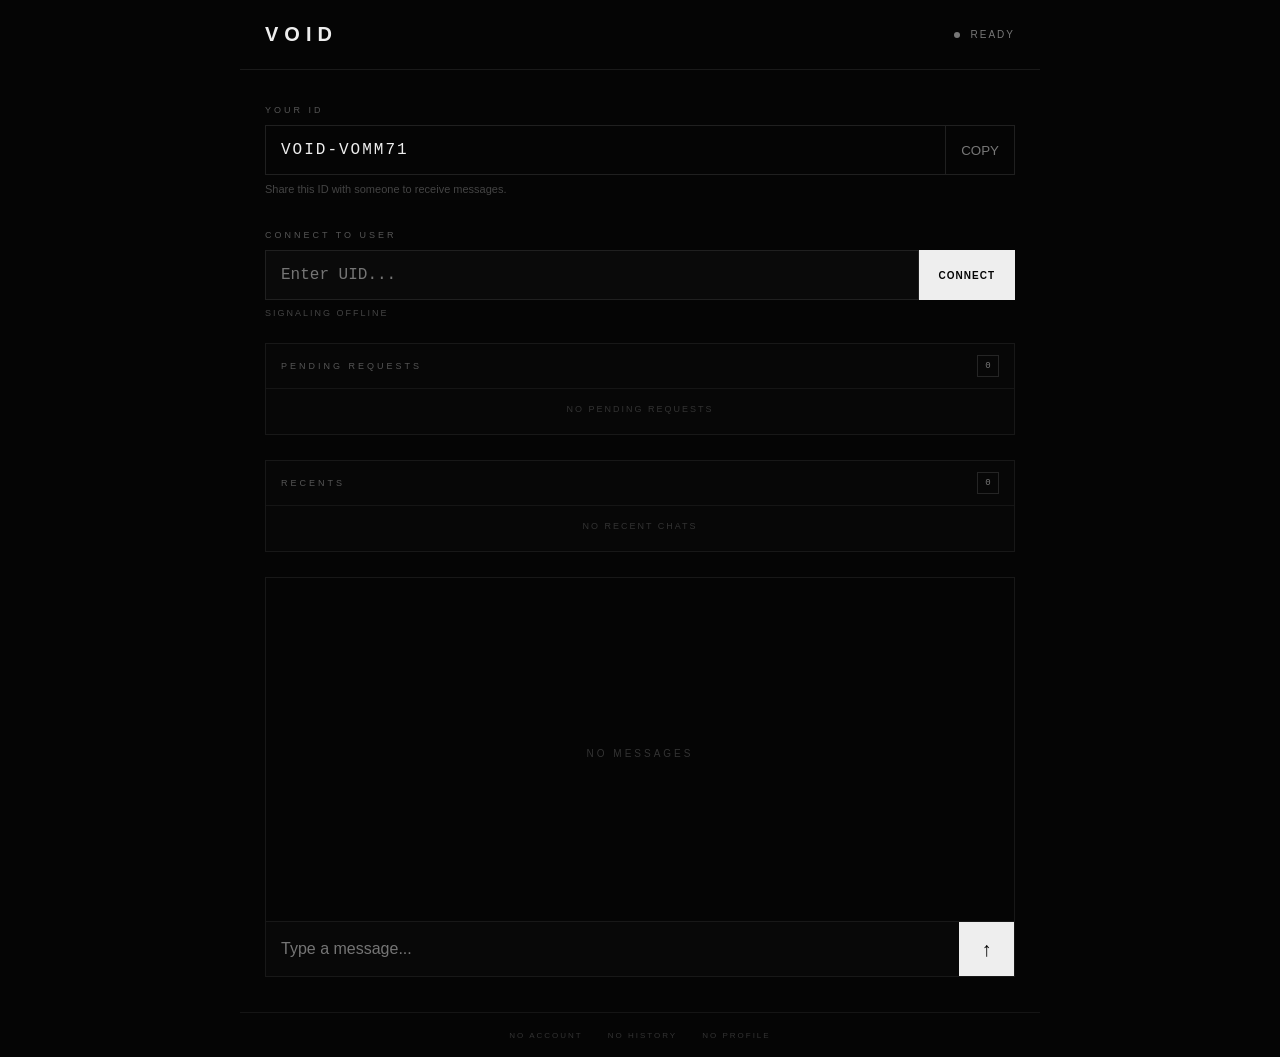
==== index.html @ 3b9ef7eb "Add files via upload" ====
<!DOCTYPE html>
<html lang="en">

<head>

    <meta charset="UTF-8">

    <meta
        name="viewport"
        content="width=device-width, initial-scale=1.0, viewport-fit=cover"
    >

    <title>VOID</title>

    <link rel="stylesheet" href="style.css">

</head>


<body>

    <div class="app">

        <header>

            <div class="logo">
                VOID
            </div>

            <div class="status">
                <span class="dot"></span>
                READY
            </div>

        </header>


        <main>

            <section class="identity">

                <p class="label">
                    YOUR ID
                </p>

                <div class="uid-box">

                    <span id="myUID">
                        Generating...
                    </span>

                    <button
                        id="copyBtn"
                        type="button"
                    >
                        COPY
                    </button>

                </div>

                <p class="hint">
                    Share this ID with someone to receive messages.
                </p>

            </section>


            <section class="connect">

                <p class="label">
                    CONNECT TO USER
                </p>

                <div class="connect-box">

                    <input
                        type="text"
                        id="targetUID"
                        placeholder="Enter UID..."
                        autocomplete="off"
                        autocapitalize="characters"
                        spellcheck="false"
                    >

                    <button
                        id="connectBtn"
                        type="button"
                    >
                        CONNECT
                    </button>

                </div>

                <div
                    id="connectionStatus"
                    class="connection-status"
                >
                    NOT CONNECTED
                </div>

            </section>


            <!-- =====================================
                 PENDING REQUESTS
            ====================================== -->

            <section class="void-panel pending-panel">

                <div class="panel-heading">

                    <p class="label">
                        PENDING REQUESTS
                    </p>

                    <span
                        id="pendingCount"
                        class="panel-count"
                    >
                        0
                    </span>

                </div>

                <div
                    id="pendingList"
                    class="pending-list"
                >

                    <div class="panel-empty">
                        NO PENDING REQUESTS
                    </div>

                </div>

            </section>


            <!-- =====================================
                 RECENTS
            ====================================== -->

            <section class="void-panel recents-panel">

                <div class="panel-heading">

                    <p class="label">
                        RECENTS
                    </p>

                    <span
                        id="recentCount"
                        class="panel-count"
                    >
                        0
                    </span>

                </div>

                <div
                    id="recentUsers"
                    class="recent-list"
                >

                    <div class="recent-empty">
                        NO RECENT CHATS
                    </div>

                </div>

            </section>


            <section class="chat">

                <div
                    id="messages"
                    class="messages"
                >

                    <div class="empty">
                        NO MESSAGES
                    </div>

                </div>


                <div class="typing-area">

                    <input
                        type="text"
                        id="messageInput"
                        placeholder="Type a message..."
                        autocomplete="off"
                        enterkeyhint="send"
                    >

                    <button
                        id="sendBtn"
                        type="button"
                        aria-label="Send message"
                    >
                        ↑
                    </button>

                </div>

            </section>


        </main>


        <footer>

            <span>
                NO ACCOUNT
            </span>

            <span>
                NO HISTORY
            </span>

            <span>
                NO PROFILE
            </span>

        </footer>


    </div>


    <script src="app.js"></script>

</body>

</html>
---- style.css ----
*
{
    box-sizing: border-box;
    margin: 0;
    padding: 0;
}


html,
body
{
    width: 100%;
    min-height: 100%;
}


body
{
    background: #050505;
    color: #eeeeee;
    font-family: Arial, Helvetica, sans-serif;

    min-height: 100vh;
    min-height: 100dvh;

    -webkit-text-size-adjust: 100%;
}


.app
{
    width: 100%;
    max-width: 800px;
    margin: auto;

    min-height: 100vh;
    min-height: 100dvh;

    display: flex;
    flex-direction: column;
}


header
{
    height: 70px;

    display: flex;
    align-items: center;
    justify-content: space-between;

    padding: 0 25px;

    border-bottom: 1px solid #1a1a1a;
}


.logo
{
    font-size: 20px;
    font-weight: bold;
    letter-spacing: 6px;
}


.status
{
    font-size: 10px;
    letter-spacing: 2px;
    color: #777;
}


.dot
{
    display: inline-block;

    width: 6px;
    height: 6px;

    background: #777;

    border-radius: 50%;

    margin-right: 6px;
}


main
{
    flex: 1;
    padding: 35px 25px;
}


.label
{
    font-size: 9px;
    letter-spacing: 3px;

    color: #555;

    margin-bottom: 10px;
}


.identity
{
    margin-bottom: 35px;
}


.uid-box
{
    height: 50px;

    border: 1px solid #202020;

    display: flex;
    align-items: center;
    justify-content: space-between;

    padding-left: 15px;
}


#myUID
{
    font-family: monospace;
    font-size: 16px;
    letter-spacing: 2px;
}


.uid-box button
{
    height: 100%;

    background: transparent;
    color: #777;

    border: none;
    border-left: 1px solid #202020;

    padding: 0 15px;

    cursor: pointer;

    touch-action: manipulation;
    -webkit-tap-highlight-color: transparent;
    -webkit-appearance: none;
}


.uid-box button:hover
{
    color: white;
}


.hint
{
    margin-top: 8px;

    color: #444;

    font-size: 11px;
}


.connect
{
    margin-bottom: 25px;
}


.connect-box
{
    display: flex;
    height: 50px;
}


.connect-box input
{
    flex: 1;
    min-width: 0;

    background: #0a0a0a;
    color: white;

    border: 1px solid #202020;

    outline: none;

    padding: 0 15px;

    font-family: monospace;
    font-size: 16px;

    border-radius: 0;

    -webkit-appearance: none;
}


.connect-box input:focus
{
    border-color: #444;
}


.connect-box button
{
    flex-shrink: 0;

    background: #eeeeee;
    color: #050505;

    border: none;

    padding: 0 20px;

    font-size: 10px;
    font-weight: bold;
    letter-spacing: 1px;

    cursor: pointer;

    touch-action: manipulation;
    -webkit-tap-highlight-color: transparent;
    -webkit-appearance: none;

    position: relative;
    z-index: 10;
}


.connect-box button:hover
{
    background: white;
}


.connection-status
{
    margin-top: 8px;

    font-size: 9px;
    letter-spacing: 2px;

    color: #444;
}


/* ========================================
   PANELS
======================================== */

.void-panel
{
    border: 1px solid #181818;
    margin-bottom: 25px;
    background: #070707;
}


.panel-heading
{
    min-height: 45px;

    display: flex;
    align-items: center;
    justify-content: space-between;

    padding: 0 15px;

    border-bottom: 1px solid #151515;
}


.panel-heading .label
{
    margin-bottom: 0;
}


.panel-count
{
    min-width: 22px;
    height: 22px;

    display: flex;
    align-items: center;
    justify-content: center;

    border: 1px solid #252525;

    color: #777;

    font-size: 9px;
    font-family: monospace;
}


.pending-list,
.recent-list
{
    min-height: 45px;
}


.panel-empty,
.recent-empty
{
    padding: 15px;

    color: #333;

    text-align: center;

    font-size: 9px;
    letter-spacing: 2px;
}


.pending-request-card
{
    padding: 14px 15px;

    border-bottom: 1px solid #151515;

    display: flex;
    align-items: center;
    justify-content: space-between;

    gap: 15px;

    background: #0b0b0b;
}


.pending-request-card:last-child
{
    border-bottom: none;
}


.pending-request-card > span
{
    color: #00ff88;
    font-family: monospace;

    font-size: 12px;
    font-weight: bold;

    overflow-wrap: anywhere;
}


.pending-request-card > div
{
    display: flex;

    gap: 7px;

    flex-shrink: 0;
}


.pending-request-card button
{
    border: none;
    border-radius: 0;

    padding: 9px 11px;

    font-size: 8px;
    font-weight: bold;

    cursor: pointer;

    touch-action: manipulation;
    -webkit-tap-highlight-color: transparent;
    -webkit-appearance: none;
}


.pending-request-card button:first-child
{
    background: #eeeeee;
    color: #050505;
}


.pending-request-card button:last-child
{
    background: #222;
    color: #aaa;
}


.recent-item
{
    width: 100%;

    min-height: 55px;

    display: flex;
    align-items: center;
    justify-content: space-between;

    gap: 15px;

    padding: 0 15px;

    background: transparent;

    border: none;
    border-bottom: 1px solid #151515;

    color: white;

    text-align: left;

    cursor: pointer;

    touch-action: manipulation;
    -webkit-tap-highlight-color: transparent;
    -webkit-appearance: none;
}


.recent-item:last-child
{
    border-bottom: none;
}


.recent-item:hover
{
    background: #0d0d0d;
}


.recent-user
{
    min-width: 0;

    display: flex;
    align-items: center;

    gap: 10px;
}


.recent-dot
{
    width: 7px;
    height: 7px;

    flex-shrink: 0;

    border-radius: 50%;

    background: #444;
}


.recent-dot.online
{
    background: #00ff88;
}


.recent-uid
{
    font-family: monospace;
    font-size: 12px;
    letter-spacing: 1px;

    overflow-wrap: anywhere;
}


.recent-presence
{
    flex-shrink: 0;

    font-size: 8px;
    letter-spacing: 1px;

    color: #444;
}


.recent-item:has(.recent-dot.online) .recent-presence
{
    color: #00aa66;
}


/* ========================================
   CHAT
======================================== */

.chat
{
    border: 1px solid #181818;

    height: 400px;

    display: flex;
    flex-direction: column;

    min-height: 0;
}


.messages
{
    flex: 1;

    min-height: 0;

    overflow-y: auto;

    -webkit-overflow-scrolling: touch;

    padding: 20px;
}


.empty
{
    color: #333;

    text-align: center;

    margin-top: 150px;

    font-size: 10px;
    letter-spacing: 3px;
}


.message
{
    margin-bottom: 15px;

    max-width: 75%;

    overflow-wrap: anywhere;
}


.message.mine
{
    margin-left: auto;
    text-align: right;
}


.message-text
{
    display: inline-block;

    padding: 10px 13px;

    border: 1px solid #252525;

    font-size: 13px;
    line-height: 1.5;
}


.mine .message-text
{
    background: #111;
}


.message-time
{
    margin-top: 4px;

    font-size: 8px;

    color: #444;
}


.typing-area
{
    height: 55px;

    display: flex;

    border-top: 1px solid #181818;

    flex-shrink: 0;
}


.typing-area input
{
    flex: 1;

    min-width: 0;

    background: #080808;

    border: none;

    outline: none;

    color: white;

    padding: 0 15px;

    font-size: 16px;

    border-radius: 0;

    -webkit-appearance: none;
}


.typing-area button
{
    width: 55px;

    flex-shrink: 0;

    background: #eeeeee;

    border: none;

    color: #050505;

    font-size: 20px;

    cursor: pointer;

    touch-action: manipulation;

    -webkit-tap-highlight-color: transparent;
    -webkit-appearance: none;

    position: relative;
    z-index: 20;

    user-select: none;
    -webkit-user-select: none;
}


.typing-area button:hover
{
    background: white;
}


.typing-area button:active
{
    background: #cccccc;
}


/* ========================================
   FOOTER
======================================== */

footer
{
    height: 45px;

    border-top: 1px solid #151515;

    display: flex;

    align-items: center;
    justify-content: center;

    gap: 25px;

    color: #333;

    font-size: 8px;

    letter-spacing: 2px;
}


/* ========================================
   MOBILE
======================================== */

@media (max-width: 600px)
{

    main
    {
        padding: 25px 15px;
    }


    header
    {
        padding: 0 15px;
    }


    .chat
    {
        height: 450px;
    }


    footer
    {
        gap: 12px;
    }


    .connect-box button
    {
        padding: 0 15px;
    }


    .typing-area button
    {
        width: 58px;
    }


    .pending-request-card
    {
        align-items: flex-start;
        flex-direction: column;
    }


    .pending-request-card > div
    {
        width: 100%;
    }


    .pending-request-card button
    {
        flex: 1;
    }

}


@media (max-width: 380px)
{

    main
    {
        padding-left: 10px;
        padding-right: 10px;
    }


    .connect-box button
    {
        padding: 0 12px;

        font-size: 9px;
    }


    .typing-area button
    {
        width: 55px;
    }

}
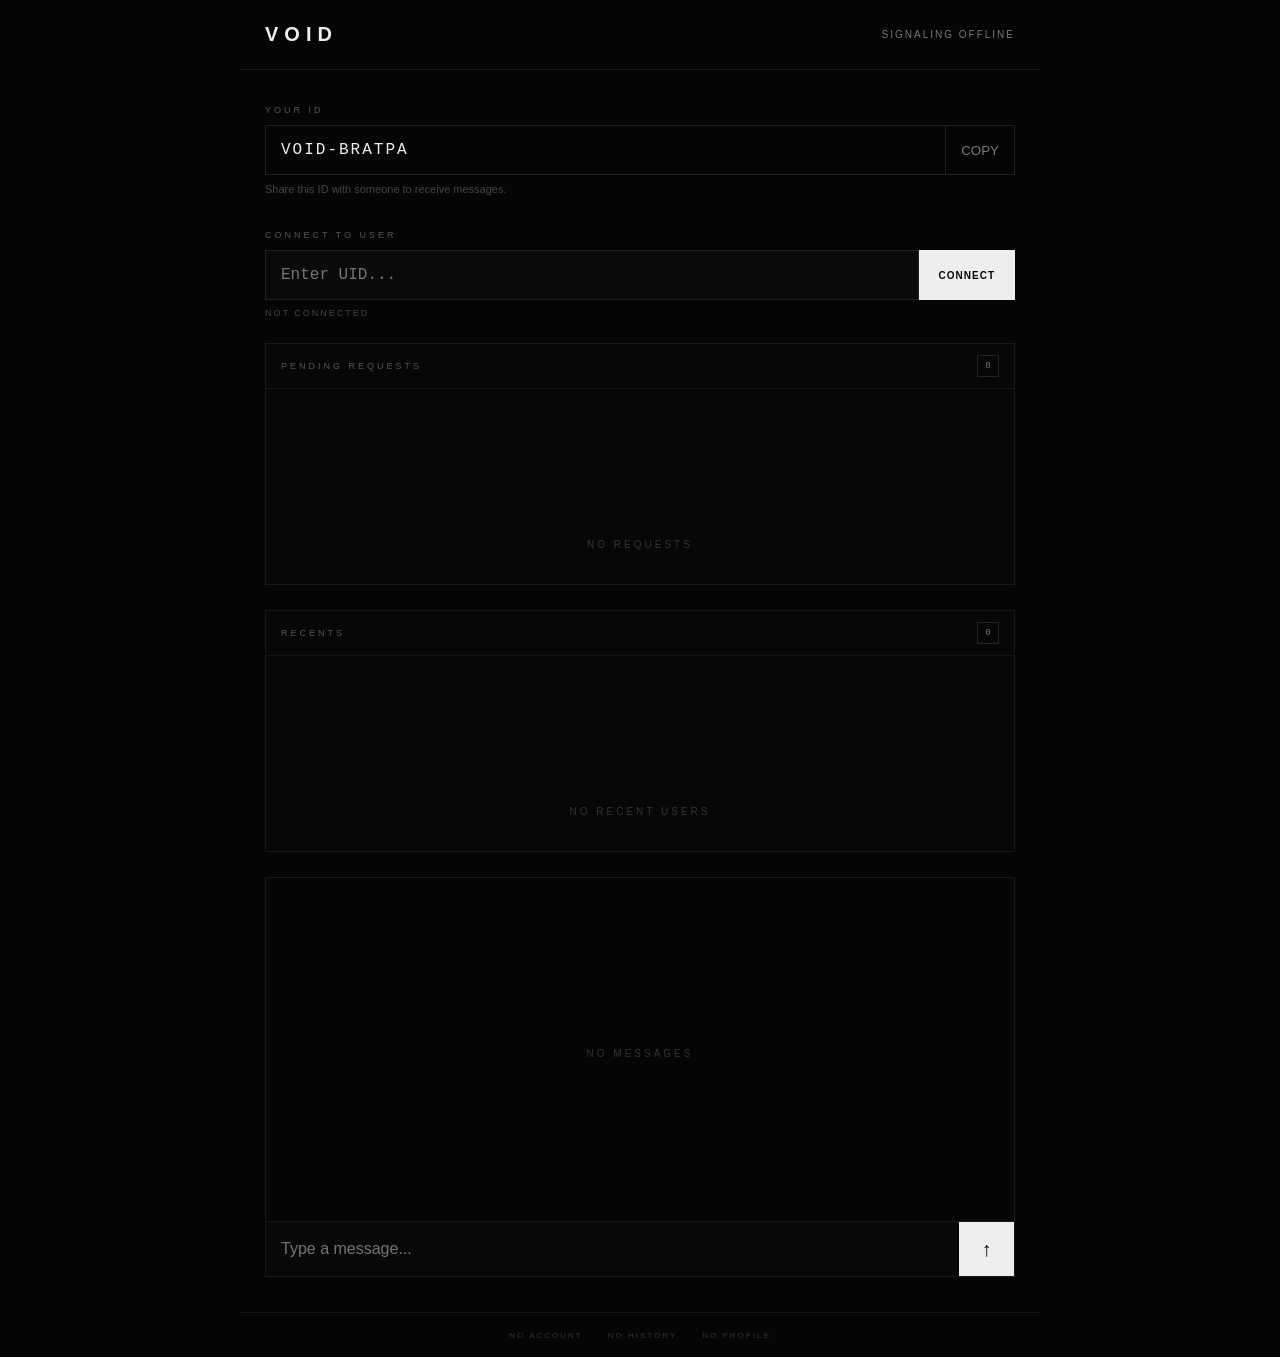
==== commit 28de557e: "index.html" ====
--- a/index.html
+++ b/index.html
@@ -21,21 +21,34 @@
 
     <div class="app">
 
+
         <header>
 
             <div class="logo">
                 VOID
             </div>
 
-            <div class="status">
-                <span class="dot"></span>
+            <div id="status" class="status">
+
+                <span
+                    id="statusDot"
+                    class="dot"
+                ></span>
+
                 READY
+
             </div>
 
         </header>
 
 
+
         <main>
+
+
+            <!-- ==============================
+                 IDENTITY
+            =============================== -->
 
             <section class="identity">
 
@@ -65,6 +78,11 @@
             </section>
 
 
+
+            <!-- ==============================
+                 CONNECT
+            =============================== -->
+
             <section class="connect">
 
                 <p class="label">
@@ -75,7 +93,7 @@
 
                     <input
                         type="text"
-                        id="targetUID"
+                        id="connectUID"
                         placeholder="Enter UID..."
                         autocomplete="off"
                         autocapitalize="characters"
@@ -101,9 +119,10 @@
             </section>
 
 
-            <!-- =====================================
+
+            <!-- ==============================
                  PENDING REQUESTS
-            ====================================== -->
+            =============================== -->
 
             <section class="void-panel pending-panel">
 
@@ -122,6 +141,7 @@
 
                 </div>
 
+
                 <div
                     id="pendingList"
                     class="pending-list"
@@ -136,9 +156,10 @@
             </section>
 
 
-            <!-- =====================================
+
+            <!-- ==============================
                  RECENTS
-            ====================================== -->
+            =============================== -->
 
             <section class="void-panel recents-panel">
 
@@ -157,8 +178,9 @@
 
                 </div>
 
-                <div
-                    id="recentUsers"
+
+                <div
+                    id="recentList"
                     class="recent-list"
                 >
 
@@ -171,7 +193,13 @@
             </section>
 
 
+
+            <!-- ==============================
+                 CHAT
+            =============================== -->
+
             <section class="chat">
+
 
                 <div
                     id="messages"
@@ -183,6 +211,7 @@
                     </div>
 
                 </div>
+
 
 
                 <div class="typing-area">
@@ -195,6 +224,7 @@
                         enterkeyhint="send"
                     >
 
+
                     <button
                         id="sendBtn"
                         type="button"
@@ -205,11 +235,17 @@
 
                 </div>
 
+
             </section>
 
 
         </main>
 
+
+
+        <!-- ==============================
+             FOOTER
+        =============================== -->
 
         <footer>
 
@@ -235,4 +271,6 @@
 
 </body>
 
-</html>+</html>
+
+
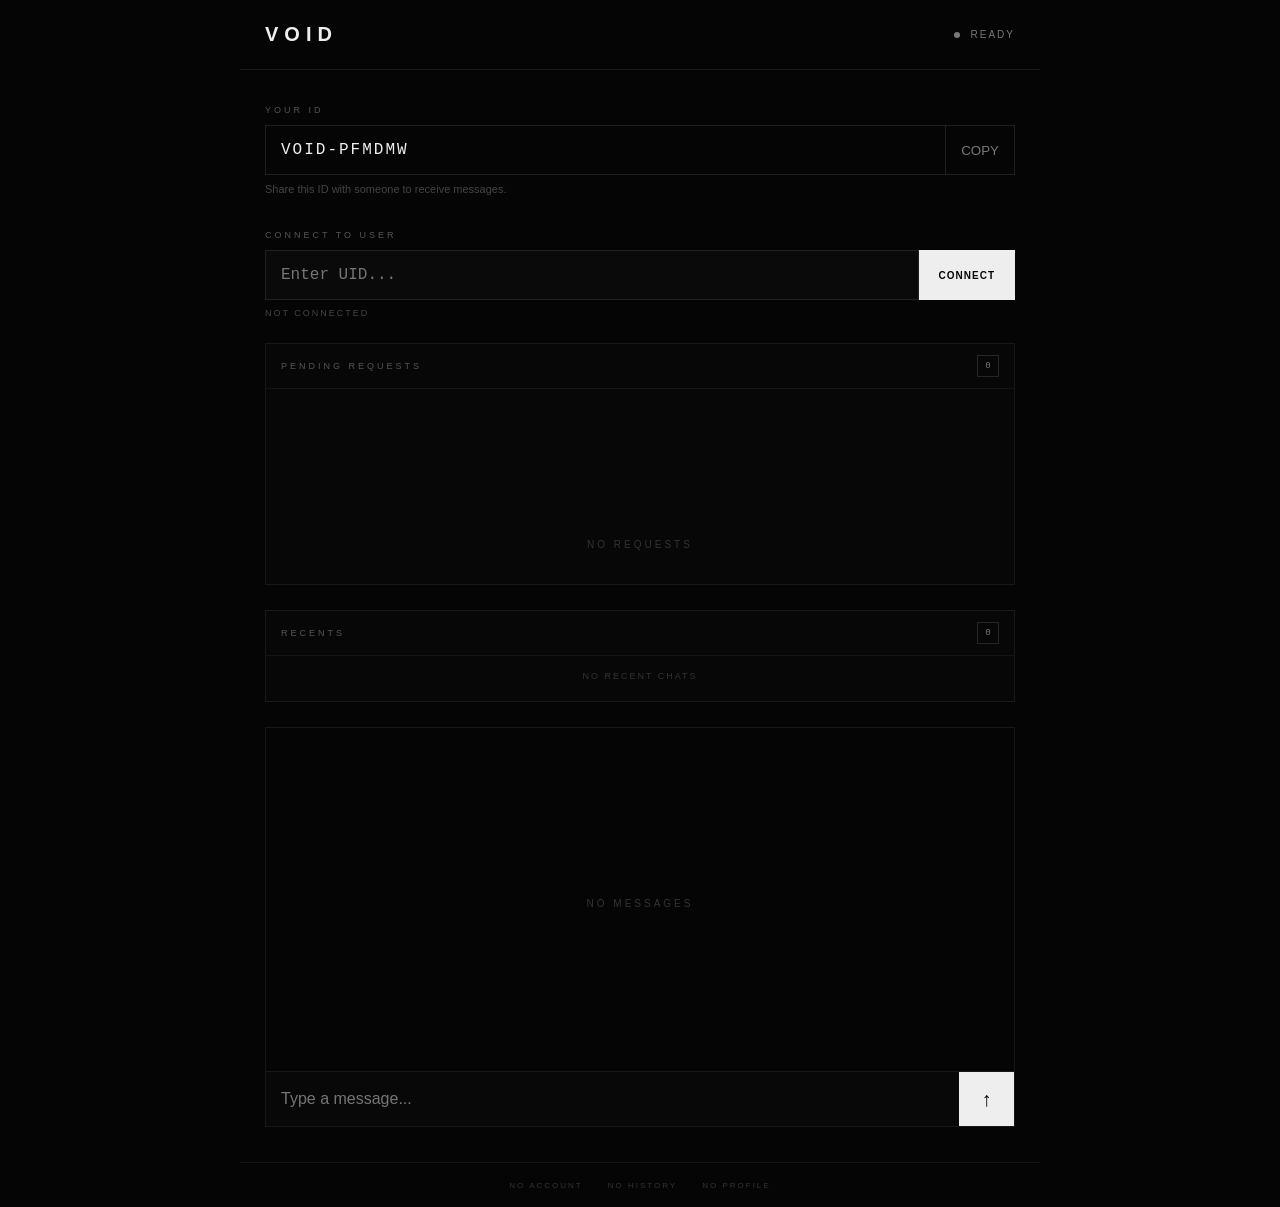
==== commit b120f23b: "index.html" ====
--- a/index.html
+++ b/index.html
@@ -21,34 +21,21 @@
 
     <div class="app">
 
-
         <header>
 
             <div class="logo">
                 VOID
             </div>
 
-            <div id="status" class="status">
-
-                <span
-                    id="statusDot"
-                    class="dot"
-                ></span>
-
+            <div class="status">
+                <span class="dot"></span>
                 READY
-
             </div>
 
         </header>
 
 
-
         <main>
-
-
-            <!-- ==============================
-                 IDENTITY
-            =============================== -->
 
             <section class="identity">
 
@@ -78,11 +65,6 @@
             </section>
 
 
-
-            <!-- ==============================
-                 CONNECT
-            =============================== -->
-
             <section class="connect">
 
                 <p class="label">
@@ -93,7 +75,7 @@
 
                     <input
                         type="text"
-                        id="connectUID"
+                        id="targetUID"
                         placeholder="Enter UID..."
                         autocomplete="off"
                         autocapitalize="characters"
@@ -119,10 +101,9 @@
             </section>
 
 
-
-            <!-- ==============================
+            <!-- =====================================
                  PENDING REQUESTS
-            =============================== -->
+            ====================================== -->
 
             <section class="void-panel pending-panel">
 
@@ -141,7 +122,6 @@
 
                 </div>
 
-
                 <div
                     id="pendingList"
                     class="pending-list"
@@ -156,10 +136,9 @@
             </section>
 
 
-
-            <!-- ==============================
+            <!-- =====================================
                  RECENTS
-            =============================== -->
+            ====================================== -->
 
             <section class="void-panel recents-panel">
 
@@ -178,9 +157,8 @@
 
                 </div>
 
-
-                <div
-                    id="recentList"
+                <div
+                    id="recentUsers"
                     class="recent-list"
                 >
 
@@ -193,13 +171,7 @@
             </section>
 
 
-
-            <!-- ==============================
-                 CHAT
-            =============================== -->
-
             <section class="chat">
-
 
                 <div
                     id="messages"
@@ -211,7 +183,6 @@
                     </div>
 
                 </div>
-
 
 
                 <div class="typing-area">
@@ -224,7 +195,6 @@
                         enterkeyhint="send"
                     >
 
-
                     <button
                         id="sendBtn"
                         type="button"
@@ -235,17 +205,11 @@
 
                 </div>
 
-
             </section>
 
 
         </main>
 
-
-
-        <!-- ==============================
-             FOOTER
-        =============================== -->
 
         <footer>
 
@@ -272,5 +236,3 @@
 </body>
 
 </html>
-
-
